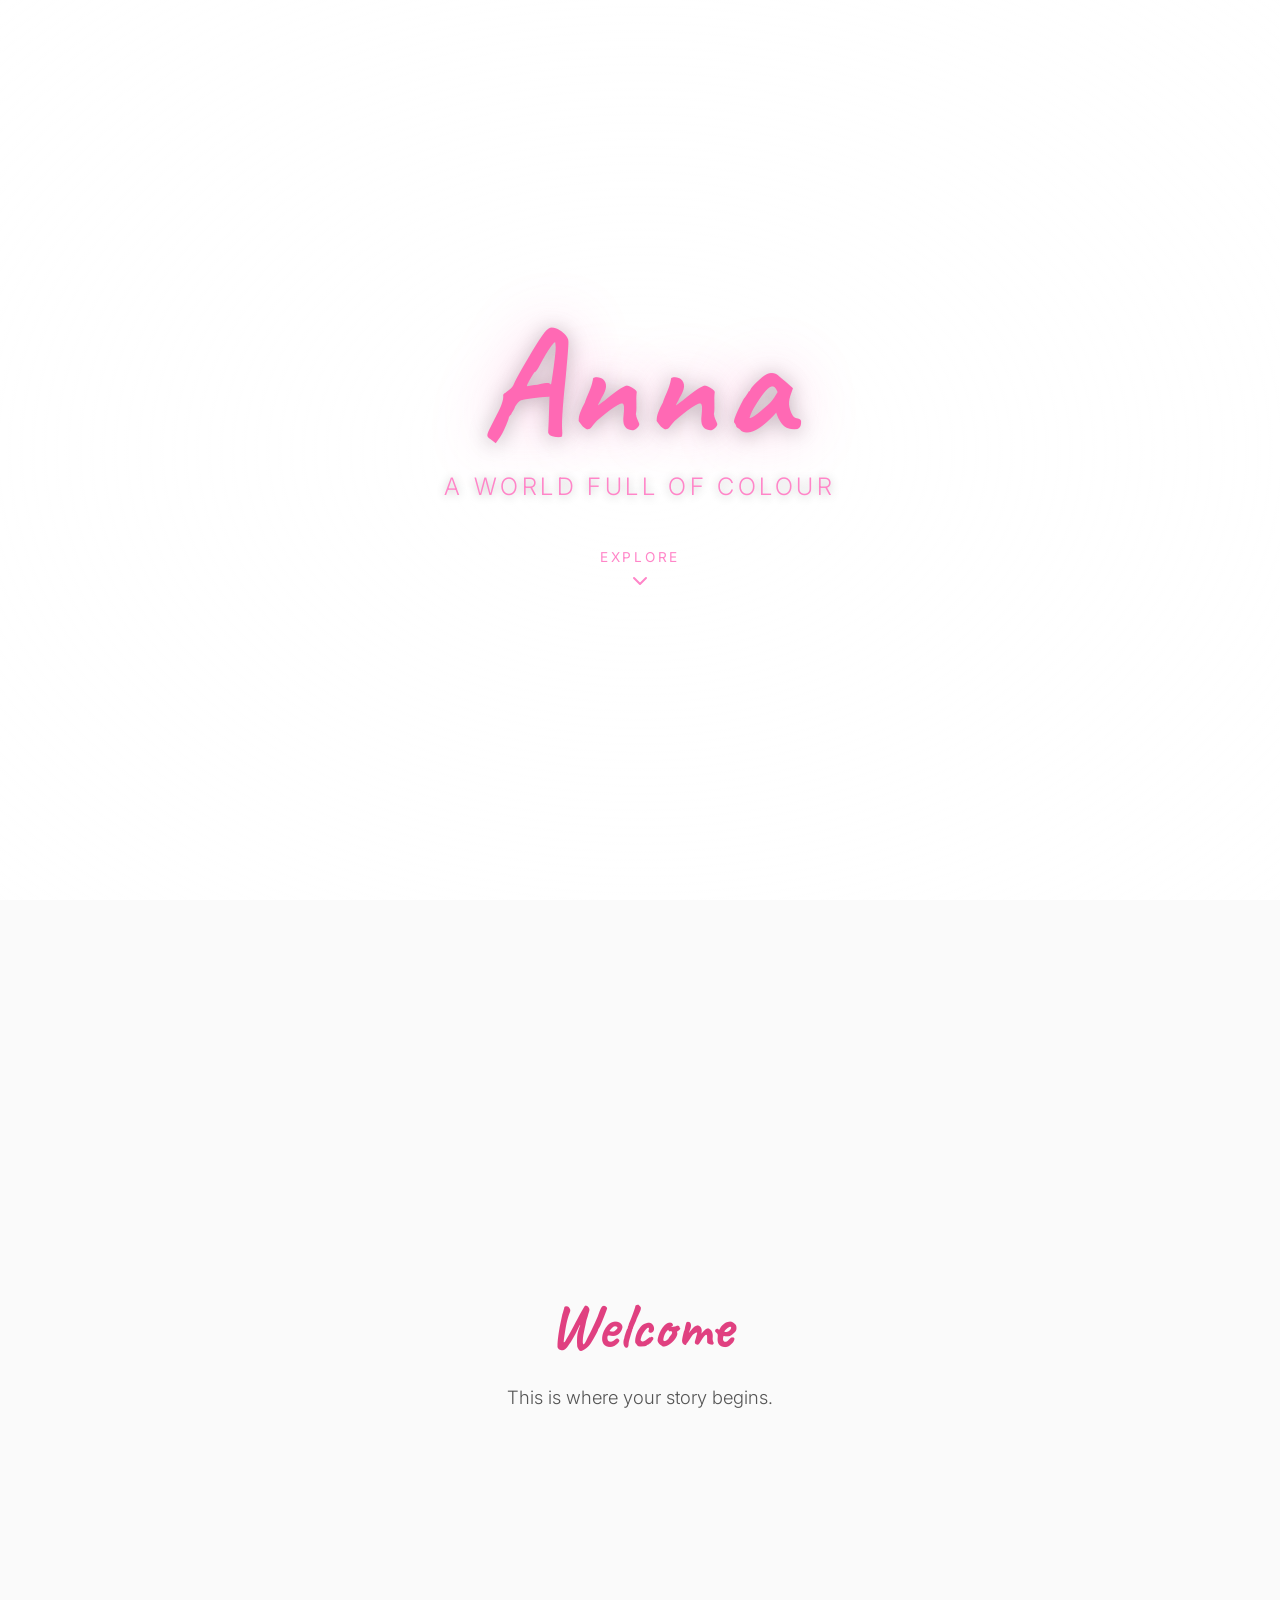
==== index.html @ b74fdb88 "Initial commit - Anna website" ====
<!DOCTYPE html>
<html lang="en">
<head>
  <meta charset="UTF-8">
  <meta name="viewport" content="width=device-width, initial-scale=1.0">
  <title>Anna</title>
  <link rel="stylesheet" href="style.css">
  <link rel="preconnect" href="https://fonts.googleapis.com">
  <link rel="preconnect" href="https://fonts.gstatic.com" crossorigin>
  <link href="https://fonts.googleapis.com/css2?family=Caveat:wght@400;700&family=Inter:wght@300;400;600&display=swap" rel="stylesheet">
</head>
<body>
  <section class="cover">
    <div class="cover-bg"></div>
    <div class="cover-overlay"></div>
    <div class="cover-content">
      <h1 class="title">Anna</h1>
      <p class="subtitle">A world full of colour</p>
      <a href="#welcome" class="scroll-hint">
        <span>Explore</span>
        <svg width="24" height="24" viewBox="0 0 24 24" fill="none" stroke="currentColor" stroke-width="2" stroke-linecap="round" stroke-linejoin="round">
          <polyline points="6 9 12 15 18 9"></polyline>
        </svg>
      </a>
    </div>
  </section>

  <section id="welcome" class="content">
    <h2>Welcome</h2>
    <p>This is where your story begins.</p>
  </section>
</body>
</html>
---- style.css ----
* {
  margin: 0;
  padding: 0;
  box-sizing: border-box;
}

html {
  scroll-behavior: smooth;
}

body {
  font-family: 'Inter', sans-serif;
  color: #333;
}

/* ── Cover Section ── */
.cover {
  position: relative;
  width: 100%;
  height: 100vh;
  overflow: hidden;
  display: flex;
  align-items: center;
  justify-content: center;
}

.cover-bg {
  position: absolute;
  inset: 0;
  background: url('assets/cover.png') center center / cover no-repeat;
  transform: scale(1.05);
  animation: slowZoom 30s ease-in-out infinite alternate;
}

@keyframes slowZoom {
  from { transform: scale(1.0); }
  to   { transform: scale(1.08); }
}

.cover-overlay {
  position: absolute;
  inset: 0;
  background: radial-gradient(
    ellipse at center,
    rgba(255, 255, 255, 0.15) 0%,
    rgba(255, 255, 255, 0.45) 100%
  );
  backdrop-filter: blur(1px);
}

.cover-content {
  position: relative;
  z-index: 2;
  text-align: center;
  padding: 2rem;
}

.title {
  font-family: 'Caveat', cursive;
  font-size: clamp(4rem, 12vw, 10rem);
  font-weight: 700;
  color: #ff69b4;
  text-shadow:
    0 2px 20px rgba(0, 0, 0, 0.25),
    0 0 60px rgba(255, 105, 180, 0.4);
  letter-spacing: 0.05em;
  line-height: 1;
  animation: fadeInUp 1.2s ease-out both;
}

.subtitle {
  font-family: 'Inter', sans-serif;
  font-weight: 300;
  font-size: clamp(1rem, 3vw, 1.5rem);
  color: #ff85c8;
  text-shadow: 0 1px 10px rgba(0, 0, 0, 0.3);
  margin-top: 0.75rem;
  letter-spacing: 0.15em;
  text-transform: uppercase;
  animation: fadeInUp 1.2s ease-out 0.3s both;
}

.scroll-hint {
  display: inline-flex;
  flex-direction: column;
  align-items: center;
  gap: 0.25rem;
  margin-top: 3rem;
  color: #ff85c8;
  text-decoration: none;
  font-size: 0.85rem;
  font-weight: 400;
  letter-spacing: 0.2em;
  text-transform: uppercase;
  transition: color 0.3s, transform 0.3s;
  animation: fadeInUp 1.2s ease-out 0.6s both, bounce 2s ease-in-out 2s infinite;
}

.scroll-hint:hover {
  color: #ff69b4;
  transform: translateY(3px);
}

@keyframes fadeInUp {
  from {
    opacity: 0;
    transform: translateY(30px);
  }
  to {
    opacity: 1;
    transform: translateY(0);
  }
}

@keyframes bounce {
  0%, 100% { transform: translateY(0); }
  50%      { transform: translateY(8px); }
}

/* ── Content Section ── */
.content {
  min-height: 100vh;
  display: flex;
  flex-direction: column;
  align-items: center;
  justify-content: center;
  padding: 4rem 2rem;
  background: #fafafa;
}

.content h2 {
  font-family: 'Caveat', cursive;
  font-size: clamp(2.5rem, 6vw, 4rem);
  color: #e04080;
  margin-bottom: 1rem;
}

.content p {
  font-size: 1.15rem;
  font-weight: 300;
  color: #555;
  max-width: 600px;
  text-align: center;
  line-height: 1.7;
}
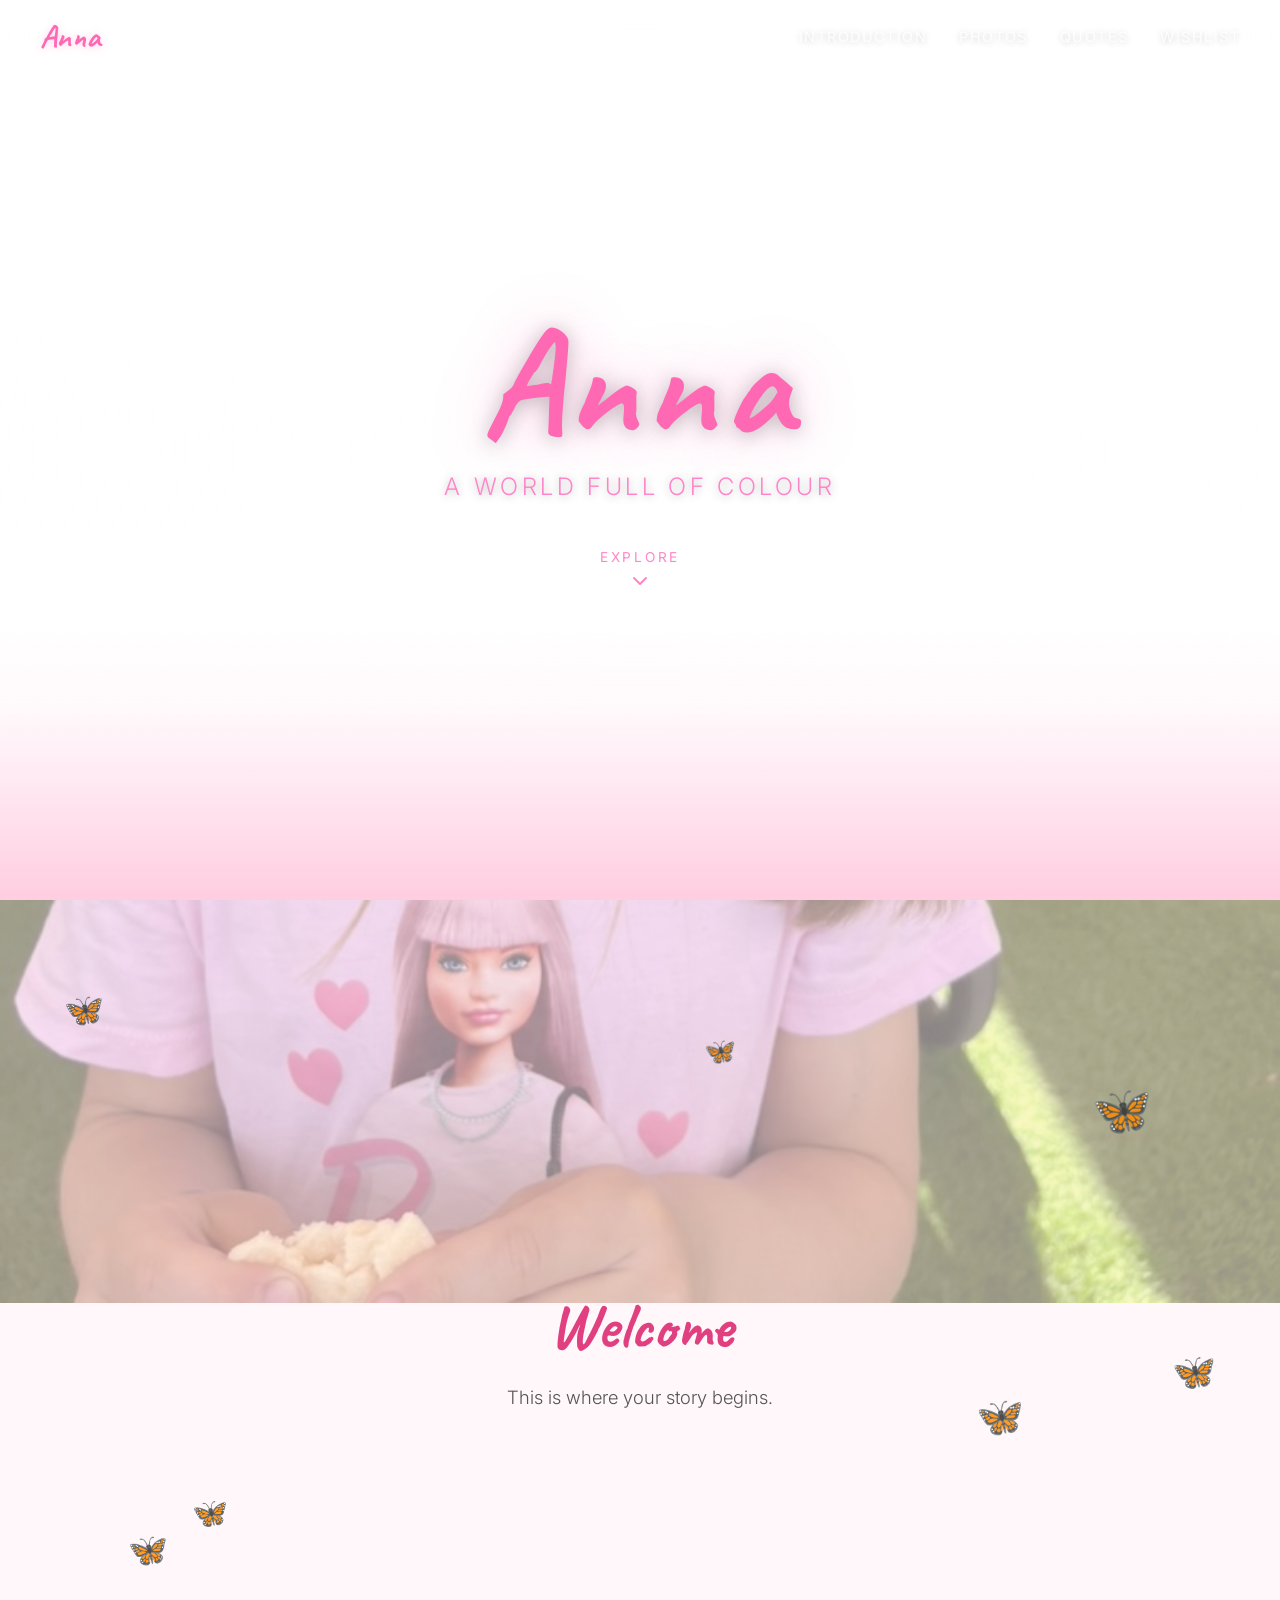
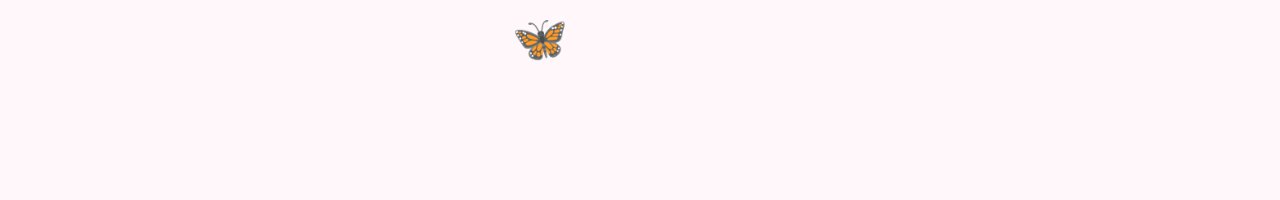
==== commit 250b68a8: "Add header navigation and subpages" ====
--- a/index.html
+++ b/index.html
@@ -10,6 +10,16 @@
   <link href="https://fonts.googleapis.com/css2?family=Caveat:wght@400;700&family=Inter:wght@300;400;600&display=swap" rel="stylesheet">
 </head>
 <body>
+  <header class="site-header">
+    <a href="index.html" class="logo">Anna</a>
+    <nav>
+      <a href="introduction.html">Introduction</a>
+      <a href="photos.html">Photos</a>
+      <a href="quotes.html">Quotes</a>
+      <a href="wishlist.html">Wishlist</a>
+    </nav>
+  </header>
+
   <section class="cover">
     <div class="cover-bg"></div>
     <div class="cover-overlay"></div>
@@ -25,9 +35,36 @@
     </div>
   </section>
 
+  <div class="transition-fade"></div>
+
   <section id="welcome" class="content">
-    <h2>Welcome</h2>
-    <p>This is where your story begins.</p>
+    <div class="butterfly b1">&#129419;</div>
+    <div class="butterfly b2">&#129419;</div>
+    <div class="butterfly b3">&#129419;</div>
+    <div class="butterfly b4">&#129419;</div>
+    <div class="butterfly b5">&#129419;</div>
+    <div class="butterfly b6">&#129419;</div>
+    <div class="butterfly b7">&#129419;</div>
+    <div class="butterfly b8">&#129419;</div>
+    <h2 class="reveal">Welcome</h2>
+    <p class="reveal">This is where your story begins.</p>
   </section>
+
+  <script>
+    const reveals = document.querySelectorAll('.reveal');
+    const observer = new IntersectionObserver((entries) => {
+      entries.forEach(entry => {
+        if (entry.isIntersecting) {
+          entry.target.classList.add('visible');
+        }
+      });
+    }, { threshold: 0.2 });
+    reveals.forEach(el => observer.observe(el));
+
+    const header = document.querySelector('.site-header');
+    window.addEventListener('scroll', () => {
+      header.classList.toggle('scrolled', window.scrollY > 80);
+    });
+  </script>
 </body>
 </html>
--- a/style.css
+++ b/style.css
@@ -11,6 +11,84 @@
 body {
   font-family: 'Inter', sans-serif;
   color: #333;
+}
+
+/* ── Header ── */
+.site-header {
+  position: fixed;
+  top: 0;
+  left: 0;
+  right: 0;
+  z-index: 100;
+  display: flex;
+  align-items: center;
+  justify-content: space-between;
+  padding: 1rem 2.5rem;
+  background: rgba(255, 255, 255, 0.1);
+  backdrop-filter: blur(12px);
+  -webkit-backdrop-filter: blur(12px);
+  border-bottom: 1px solid rgba(255, 255, 255, 0.15);
+  transition: background 0.4s, box-shadow 0.4s;
+}
+
+.site-header.scrolled {
+  background: rgba(255, 255, 255, 0.85);
+  box-shadow: 0 2px 20px rgba(0, 0, 0, 0.08);
+}
+
+.logo {
+  font-family: 'Caveat', cursive;
+  font-size: 2rem;
+  font-weight: 700;
+  color: #ff69b4;
+  text-decoration: none;
+  text-shadow: 0 1px 8px rgba(255, 105, 180, 0.3);
+}
+
+.site-header nav {
+  display: flex;
+  gap: 2rem;
+}
+
+.site-header nav a {
+  font-family: 'Inter', sans-serif;
+  font-size: 0.9rem;
+  font-weight: 400;
+  letter-spacing: 0.1em;
+  text-transform: uppercase;
+  color: rgba(255, 255, 255, 0.9);
+  text-decoration: none;
+  text-shadow: 0 1px 6px rgba(0, 0, 0, 0.2);
+  position: relative;
+  transition: color 0.3s;
+}
+
+.site-header.scrolled nav a {
+  color: #666;
+  text-shadow: none;
+}
+
+.site-header nav a::after {
+  content: '';
+  position: absolute;
+  bottom: -4px;
+  left: 0;
+  width: 0;
+  height: 2px;
+  background: #ff69b4;
+  transition: width 0.3s ease;
+}
+
+.site-header nav a:hover {
+  color: #ff69b4;
+}
+
+.site-header nav a:hover::after {
+  width: 100%;
+}
+
+.site-header.scrolled .logo {
+  text-shadow: none;
 }
 
 /* ── Cover Section ── */
@@ -117,15 +195,182 @@
   50%      { transform: translateY(8px); }
 }
 
+/* ── Transition between sections ── */
+.transition-fade {
+  position: relative;
+  height: 30vh;
+  background: linear-gradient(
+    to bottom,
+    rgba(255, 255, 255, 0) 0%,
+    rgba(255, 240, 245, 0.4) 30%,
+    rgba(255, 220, 235, 0.7) 60%,
+    rgba(255, 200, 220, 0.9) 100%
+  );
+  margin-top: -30vh;
+  z-index: 3;
+  pointer-events: none;
+}
+
+/* ── Scroll reveal ── */
+.reveal {
+  opacity: 0;
+  transform: translateY(40px);
+  transition: opacity 1s ease, transform 1s ease;
+}
+
+.reveal.visible {
+  opacity: 1;
+  transform: translateY(0);
+}
+
 /* ── Content Section ── */
 .content {
+  position: relative;
   min-height: 100vh;
   display: flex;
   flex-direction: column;
   align-items: center;
   justify-content: center;
   padding: 4rem 2rem;
-  background: #fafafa;
+  background: url('assets/welcome-bg.jpeg') center center / cover no-repeat fixed;
+  overflow: hidden;
+}
+
+.content::before {
+  content: '';
+  position: absolute;
+  inset: 0;
+  background: rgba(255, 240, 245, 0.55);
+  z-index: 0;
+}
+
+.content h2,
+.content p,
+.butterfly {
+  position: relative;
+  z-index: 1;
+}
+
+/* ── Butterflies ── */
+.butterfly {
+  position: absolute;
+  font-size: 2.5rem;
+  animation-timing-function: ease-in-out;
+  animation-iteration-count: infinite;
+  opacity: 0.85;
+  pointer-events: none;
+  z-index: 1;
+}
+
+.b1 {
+  top: 10%; left: 5%;
+  font-size: 2rem;
+  animation: fly1 12s infinite ease-in-out, flutter 0.4s infinite alternate;
+  color: #ff69b4;
+}
+.b2 {
+  top: 20%; right: 10%;
+  font-size: 3rem;
+  animation: fly2 15s infinite ease-in-out, flutter 0.35s infinite alternate;
+  color: #da70d6;
+}
+.b3 {
+  bottom: 30%; left: 15%;
+  font-size: 1.8rem;
+  animation: fly3 10s infinite ease-in-out, flutter 0.45s infinite alternate;
+  color: #ff85c8;
+}
+.b4 {
+  top: 50%; right: 5%;
+  font-size: 2.2rem;
+  animation: fly4 14s infinite ease-in-out, flutter 0.3s infinite alternate;
+  color: #c471ed;
+}
+.b5 {
+  bottom: 15%; left: 40%;
+  font-size: 2.8rem;
+  animation: fly5 11s infinite ease-in-out, flutter 0.38s infinite alternate;
+  color: #f093fb;
+}
+.b6 {
+  top: 15%; left: 55%;
+  font-size: 1.6rem;
+  animation: fly6 13s infinite ease-in-out, flutter 0.42s infinite alternate;
+  color: #ff6eb4;
+}
+.b7 {
+  bottom: 40%; right: 20%;
+  font-size: 2.4rem;
+  animation: fly7 16s infinite ease-in-out, flutter 0.33s infinite alternate;
+  color: #e0a0ff;
+}
+.b8 {
+  top: 70%; left: 10%;
+  font-size: 2rem;
+  animation: fly8 12.5s infinite ease-in-out, flutter 0.4s infinite alternate;
+  color: #ffb6c1;
+}
+
+@keyframes flutter {
+  from { transform: scaleX(1) rotate(-5deg); }
+  to   { transform: scaleX(-1) rotate(5deg); }
+}
+
+@keyframes fly1 {
+  0%   { transform: translate(0, 0); }
+  25%  { transform: translate(60vw, -10vh); }
+  50%  { transform: translate(30vw, 15vh); }
+  75%  { transform: translate(70vw, 5vh); }
+  100% { transform: translate(0, 0); }
+}
+@keyframes fly2 {
+  0%   { transform: translate(0, 0); }
+  25%  { transform: translate(-50vw, 12vh); }
+  50%  { transform: translate(-20vw, -8vh); }
+  75%  { transform: translate(-60vw, 10vh); }
+  100% { transform: translate(0, 0); }
+}
+@keyframes fly3 {
+  0%   { transform: translate(0, 0); }
+  25%  { transform: translate(40vw, -20vh); }
+  50%  { transform: translate(65vw, -5vh); }
+  75%  { transform: translate(20vw, -15vh); }
+  100% { transform: translate(0, 0); }
+}
+@keyframes fly4 {
+  0%   { transform: translate(0, 0); }
+  25%  { transform: translate(-40vw, -15vh); }
+  50%  { transform: translate(-70vw, 8vh); }
+  75%  { transform: translate(-30vw, -10vh); }
+  100% { transform: translate(0, 0); }
+}
+@keyframes fly5 {
+  0%   { transform: translate(0, 0); }
+  25%  { transform: translate(25vw, -25vh); }
+  50%  { transform: translate(-15vw, -40vh); }
+  75%  { transform: translate(35vw, -15vh); }
+  100% { transform: translate(0, 0); }
+}
+@keyframes fly6 {
+  0%   { transform: translate(0, 0); }
+  25%  { transform: translate(-30vw, 20vh); }
+  50%  { transform: translate(20vw, 30vh); }
+  75%  { transform: translate(-10vw, 10vh); }
+  100% { transform: translate(0, 0); }
+}
+@keyframes fly7 {
+  0%   { transform: translate(0, 0); }
+  25%  { transform: translate(-45vw, -12vh); }
+  50%  { transform: translate(10vw, -25vh); }
+  75%  { transform: translate(-55vw, 5vh); }
+  100% { transform: translate(0, 0); }
+}
+@keyframes fly8 {
+  0%   { transform: translate(0, 0); }
+  25%  { transform: translate(50vw, 10vh); }
+  50%  { transform: translate(75vw, -10vh); }
+  75%  { transform: translate(30vw, 15vh); }
+  100% { transform: translate(0, 0); }
 }
 
 .content h2 {
@@ -143,3 +388,42 @@
   text-align: center;
   line-height: 1.7;
 }
+
+/* ── Active nav link ── */
+.site-header nav a.active {
+  color: #ff69b4;
+}
+
+.site-header nav a.active::after {
+  width: 100%;
+}
+
+/* ── Subpages ── */
+.subpage {
+  min-height: 100vh;
+  display: flex;
+  flex-direction: column;
+  align-items: center;
+  justify-content: center;
+  padding: 6rem 2rem 4rem;
+  background: linear-gradient(135deg, #fff0f5 0%, #f8f0ff 50%, #f0f8ff 100%);
+}
+
+.subpage-title {
+  font-family: 'Caveat', cursive;
+  font-size: clamp(3rem, 8vw, 5rem);
+  color: #ff69b4;
+  margin-bottom: 1.5rem;
+  animation: fadeInUp 1s ease-out both;
+}
+
+.subpage-text {
+  font-family: 'Inter', sans-serif;
+  font-size: 1.2rem;
+  font-weight: 300;
+  color: #666;
+  max-width: 600px;
+  text-align: center;
+  line-height: 1.8;
+  animation: fadeInUp 1s ease-out 0.3s both;
+}
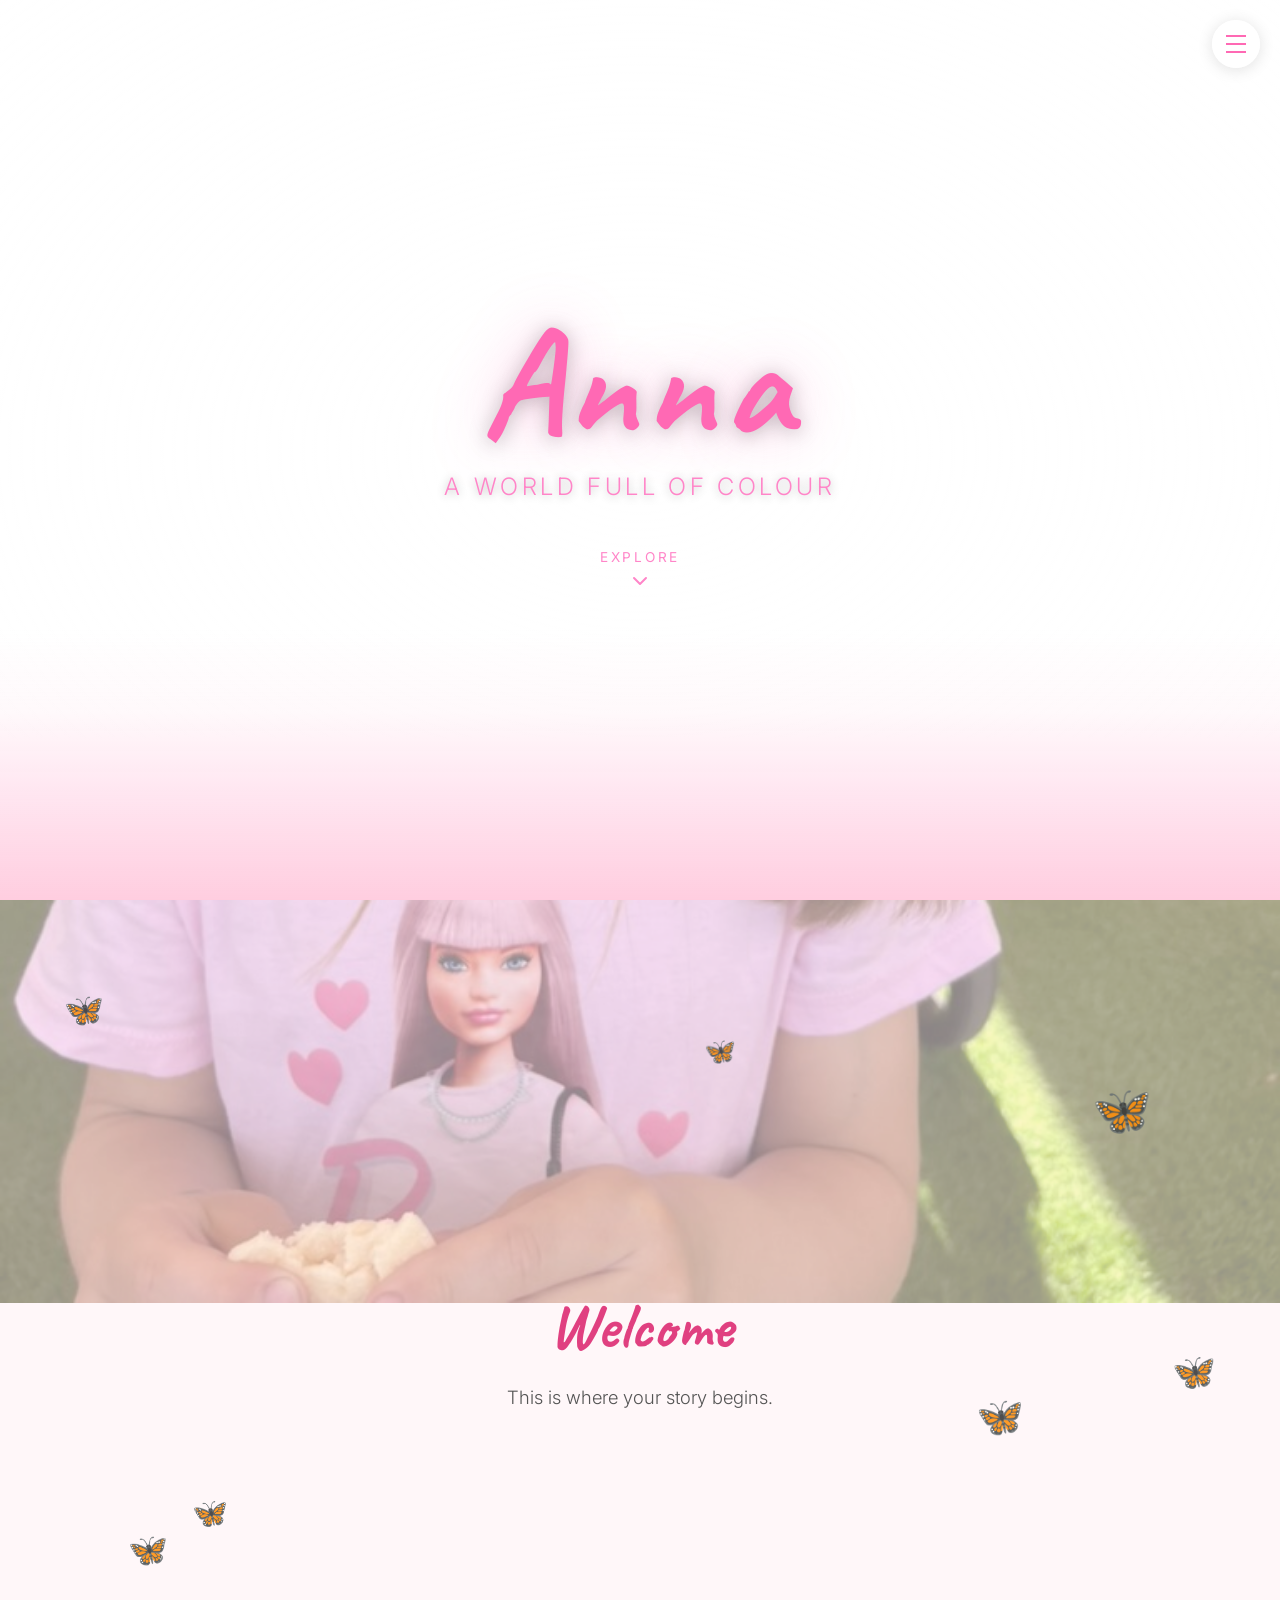
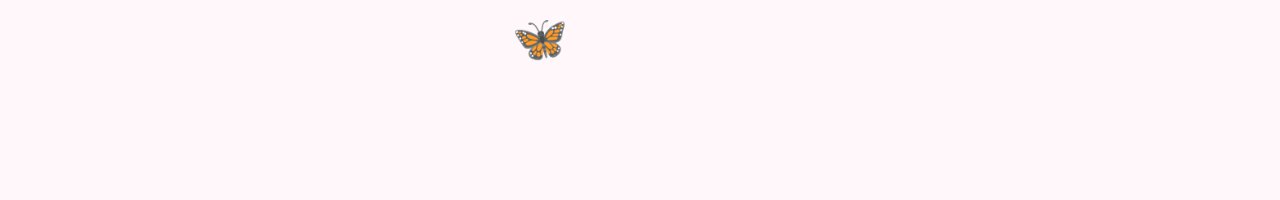
==== commit ca1b347a: "Replace header bar with dropdown menu button" ====
--- a/index.html
+++ b/index.html
@@ -12,6 +12,11 @@
 <body>
   <header class="site-header">
     <a href="index.html" class="logo">Anna</a>
+    <button class="menu-toggle" aria-label="Menu">
+      <span></span>
+      <span></span>
+      <span></span>
+    </button>
     <nav>
       <a href="introduction.html">Introduction</a>
       <a href="photos.html">Photos</a>
@@ -61,9 +66,17 @@
     }, { threshold: 0.2 });
     reveals.forEach(el => observer.observe(el));
 
-    const header = document.querySelector('.site-header');
-    window.addEventListener('scroll', () => {
-      header.classList.toggle('scrolled', window.scrollY > 80);
+    const toggle = document.querySelector('.menu-toggle');
+    const nav = document.querySelector('.site-header nav');
+    toggle.addEventListener('click', () => {
+      toggle.classList.toggle('open');
+      nav.classList.toggle('open');
+    });
+    nav.querySelectorAll('a').forEach(link => {
+      link.addEventListener('click', () => {
+        toggle.classList.remove('open');
+        nav.classList.remove('open');
+      });
     });
   </script>
 </body>
--- a/style.css
+++ b/style.css
@@ -11,43 +11,94 @@
 body {
   font-family: 'Inter', sans-serif;
   color: #333;
+  -webkit-text-size-adjust: 100%;
+  -webkit-overflow-scrolling: touch;
 }
 
 /* ── Header ── */
 .site-header {
   position: fixed;
-  top: 0;
-  left: 0;
-  right: 0;
+  top: 1.25rem;
+  right: 1.25rem;
+  left: auto;
   z-index: 100;
   display: flex;
+  flex-direction: column;
+  align-items: flex-end;
+}
+
+.logo {
+  display: none;
+}
+
+.menu-toggle {
+  display: flex;
+  flex-direction: column;
   align-items: center;
-  justify-content: space-between;
-  padding: 1rem 2.5rem;
-  background: rgba(255, 255, 255, 0.1);
+  justify-content: center;
+  width: 48px;
+  height: 48px;
+  background: rgba(255, 255, 255, 0.85);
   backdrop-filter: blur(12px);
   -webkit-backdrop-filter: blur(12px);
-  border-bottom: 1px solid rgba(255, 255, 255, 0.15);
-  transition: background 0.4s, box-shadow 0.4s;
-}
-
-.site-header.scrolled {
-  background: rgba(255, 255, 255, 0.85);
-  box-shadow: 0 2px 20px rgba(0, 0, 0, 0.08);
-}
-
-.logo {
-  font-family: 'Caveat', cursive;
-  font-size: 2rem;
-  font-weight: 700;
-  color: #ff69b4;
-  text-decoration: none;
-  text-shadow: 0 1px 8px rgba(255, 105, 180, 0.3);
+  border: none;
+  border-radius: 50%;
+  cursor: pointer;
+  box-shadow: 0 2px 16px rgba(0, 0, 0, 0.12);
+  padding: 0;
+  z-index: 101;
+  transition: background 0.3s, transform 0.3s;
+}
+
+.menu-toggle:hover {
+  background: rgba(255, 255, 255, 1);
+  transform: scale(1.08);
+}
+
+.menu-toggle span {
+  display: block;
+  width: 20px;
+  height: 2px;
+  background: #ff69b4;
+  margin: 3px 0;
+  transition: transform 0.3s, opacity 0.3s;
+}
+
+.menu-toggle.open span:nth-child(1) {
+  transform: rotate(45deg) translate(4px, 4px);
+}
+
+.menu-toggle.open span:nth-child(2) {
+  opacity: 0;
+}
+
+.menu-toggle.open span:nth-child(3) {
+  transform: rotate(-45deg) translate(4px, -4px);
 }
 
 .site-header nav {
   display: flex;
-  gap: 2rem;
+  flex-direction: column;
+  gap: 0;
+  margin-top: 0.5rem;
+  background: rgba(255, 255, 255, 0.92);
+  backdrop-filter: blur(20px);
+  -webkit-backdrop-filter: blur(20px);
+  border-radius: 16px;
+  box-shadow: 0 4px 30px rgba(0, 0, 0, 0.12);
+  overflow: hidden;
+  max-height: 0;
+  opacity: 0;
+  transform: translateY(-8px);
+  transition: max-height 0.4s ease, opacity 0.3s ease, transform 0.3s ease;
+  pointer-events: none;
+}
+
+.site-header nav.open {
+  max-height: 300px;
+  opacity: 1;
+  transform: translateY(0);
+  pointer-events: auto;
 }
 
 .site-header nav a {
@@ -56,39 +107,24 @@
   font-weight: 400;
   letter-spacing: 0.1em;
   text-transform: uppercase;
-  color: rgba(255, 255, 255, 0.9);
+  color: #666;
   text-decoration: none;
-  text-shadow: 0 1px 6px rgba(0, 0, 0, 0.2);
+  padding: 0.9rem 1.8rem;
   position: relative;
-  transition: color 0.3s;
-}
-
-.site-header.scrolled nav a {
-  color: #666;
-  text-shadow: none;
-}
-
-.site-header nav a::after {
-  content: '';
-  position: absolute;
-  bottom: -4px;
-  left: 0;
-  width: 0;
-  height: 2px;
-  background: #ff69b4;
-  transition: width 0.3s ease;
+  transition: color 0.3s, background 0.3s;
+}
+
+.site-header nav a:not(:last-child) {
+  border-bottom: 1px solid rgba(0, 0, 0, 0.06);
 }
 
 .site-header nav a:hover {
   color: #ff69b4;
-}
-
-.site-header nav a:hover::after {
-  width: 100%;
-}
-
-.site-header.scrolled .logo {
-  text-shadow: none;
+  background: rgba(255, 105, 180, 0.06);
+}
+
+.site-header nav a::after {
+  display: none;
 }
 
 /* ── Cover Section ── */
@@ -392,10 +428,7 @@
 /* ── Active nav link ── */
 .site-header nav a.active {
   color: #ff69b4;
-}
-
-.site-header nav a.active::after {
-  width: 100%;
+  background: rgba(255, 105, 180, 0.08);
 }
 
 /* ── Subpages ── */
@@ -427,3 +460,66 @@
   line-height: 1.8;
   animation: fadeInUp 1s ease-out 0.3s both;
 }
+
+/* ── Mobile styles ── */
+@media (max-width: 768px) {
+  .site-header {
+    top: 1rem;
+    right: 1rem;
+  }
+
+  .menu-toggle {
+    width: 44px;
+    height: 44px;
+  }
+
+  .site-header nav a {
+    font-size: 0.85rem;
+    padding: 0.8rem 1.5rem;
+  }
+
+  .cover {
+    height: 100vh;
+    height: 100dvh;
+  }
+
+  .cover-content {
+    padding: 1rem;
+  }
+
+  .scroll-hint {
+    margin-top: 2rem;
+  }
+
+  .content {
+    background-attachment: scroll;
+    padding: 4rem 1.5rem 3rem;
+  }
+
+  .butterfly {
+    font-size: 1.5rem !important;
+  }
+
+  .b5, .b7, .b8 {
+    display: none;
+  }
+
+  .subpage {
+    padding: 5rem 1.5rem 3rem;
+  }
+
+  .subpage-text {
+    font-size: 1.05rem;
+    padding: 0 0.5rem;
+  }
+}
+
+@media (max-width: 390px) {
+  .butterfly {
+    font-size: 1.2rem !important;
+  }
+
+  .b3, .b4, .b6 {
+    display: none;
+  }
+}
